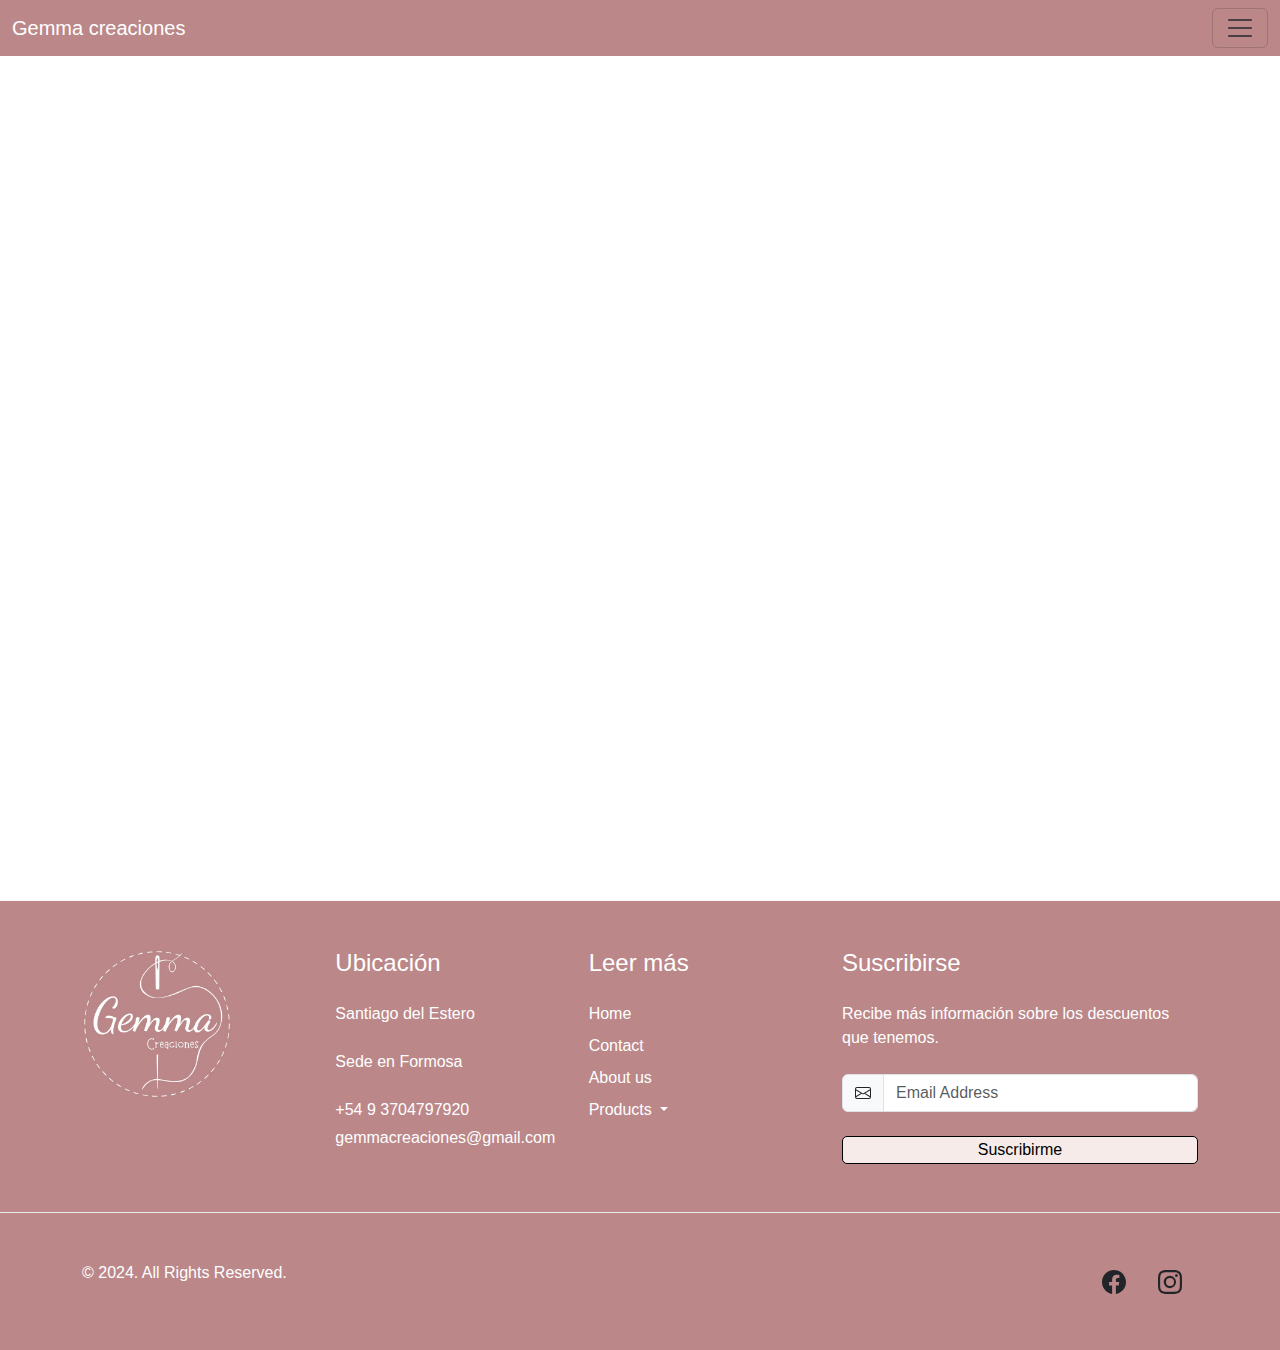
==== index.html @ 4bbbfbd0 "Se agrego el style del navbar y el footer" ====
<!DOCTYPE html>
<html lang="en">
<head>
    <meta charset="UTF-8">
    <meta name="viewport" content="width=device-width, initial-scale=1.0">
    <title>Document</title>
    <link href="https://cdn.jsdelivr.net/npm/bootstrap@5.3.3/dist/css/bootstrap.min.css" rel="stylesheet" integrity="sha384-QWTKZyjpPEjISv5WaRU9OFeRpok6YctnYmDr5pNlyT2bRjXh0JMhjY6hW+ALEwIH" crossorigin="anonymous">
    <link rel="stylesheet" href="assets/styles/styles.css">
</head>
<body>
    <header>
        <div class="logo">
            <nav class="navbar fixed-top">
                <div class="container-fluid">
                  <a class="navbar-brand text-white" href="index.html">Gemma creaciones</a>
                  <button class="navbar-toggler" type="button" data-bs-toggle="offcanvas" data-bs-target="#offcanvasDarkNavbar" aria-controls="offcanvasDarkNavbar" aria-label="Toggle navigation">
                    <span class="navbar-toggler-icon"></span>
                  </button>
                  <div class="offcanvas offcanvas-end text-dark" tabindex="-1" id="offcanvasDarkNavbar" aria-labelledby="offcanvasDarkNavbarLabel">
                    <div class="offcanvas-header">
                      <h5 class="offcanvas-title text-white" id="offcanvasDarkNavbarLabel">Gemma creaciones</h5>
                      <button type="button" class="btn-close btn-close-white" data-bs-dismiss="offcanvas" aria-label="Close"></button>
                    </div>
                    <div class="offcanvas-body">
                      <ul class="navbar-nav justify-content-end flex-grow-1 pe-3">
                        <li class="nav-item">
                          <a class="nav-link active text-white aria-current="page" href="index.html">Home</a>
                        </li>
                        <li class="nav-item">
                          <a class="nav-link text-white" href="about.html">About us</a>
                        </li>
                        <li class="nav-item">
                            <a class="nav-link text-white" href="contact.html">Contact</a>
                        </li>
                        <li class="nav-item dropdown">
                            <a class="nav-link dropdown-toggle text-white" href="products.html" role="button" data-bs-toggle="dropdown" aria-expanded="false">
                            Products
                            </a>
                            <ul class="dropdown-menu">
                            <li><a class="dropdown-item" href="#">Cartucheras</a></li>
                            <li><a class="dropdown-item" href="#">Neceser</a></li>
                            <li><a class="dropdown-item" href="#">Porta Notebooks</a></li>
                        </li>
                    </ul>
                      <form class="d-flex mt-3" role="search">
                        <input class="form-control me-2" type="search" placeholder="Buscar" aria-label="Search">
                        <button class="navbar-button" type="submit" place>Buscar</button>
                      </form>
                    </div>
                  </div>
                </div>
              </nav>
        </div>
    </header>
    <main></main>
    <aside></aside>

<footer class="footer">
    <section class=" py-4 py-md-5 py-xl-8 border-top border-light">
      <div class="container overflow-hidden">
        <div class="row gy-4 gy-lg-0 justify-content-xl-between">
          <div class="col-12 col-md-4 col-lg-3 col-xl-2">
            <div class="widget">
              <a href="#!">
                <img class="footer-logo" src="assets/img/logo.jpeg" alt="BootstrapBrain Logo" width="175" height="57">
              </a>
            </div>
          </div>
          <div class="col-12 col-md-4 col-lg-3 col-xl-2">
            <div class="widget">
              <h4 class="widget-title mb-4">Ubicación</h4>
              <address class="mb-4">Santiago del Estero</address>
              <address class="mb-4">Sede en Formosa</address>
              <p class="mb-1">
                <a class="link-secondary text-decoration-none text-white" href="tel:+15057922430">+54 9 3704797920</a>
              </p>
              <p class="mb-0">
                <a class="link-secondary text-decoration-none text-white" href="mailto:demo@yourdomain.com">gemmacreaciones@gmail.com</a>
              </p>
            </div>
          </div>
          <div class="col-12 col-md-4 col-lg-3 col-xl-2">
            <div class="widget">
              <h4 class="widget-title mb-4">Leer más</h4>
              <ul class="list-unstyled">
                <li class="mb-2">
                  <a href="index.html" class="link-secondary text-decoration-none text-white">Home</a>
                </li>
                <li class="mb-2">
                  <a href="contact.html" class="link-secondary text-decoration-none text-white">Contact</a>
                </li>
                <li class="mb-2">
                  <a href="about.html" class="link-secondary text-decoration-none text-white">About us</a>
                </li>
                <li class="nav-item dropdown">
                    <a class="nav-link dropdown-toggle" href="products.html" role="button" data-bs-toggle="dropdown" aria-expanded="false">
                    Products
                    </a>
                    <ul class="product-section dropdown-menu">
                    <li><a class="product-item dropdown-item" href="#">Cartucheras</a></li>
                    <li><a class="product-item dropdown-item" href="#">Neceser</a></li>
                    <li><a class="product-item dropdown-item" href="#">Porta Notebooks</a></li>
                    <li><a class="product-item dropdown-item" href="products.html">Todos</a></li>
                </li>
              </ul>
            </div>
          </div>
          <div class="col-12 col-lg-3 col-xl-4">
            <div class="widget">
              <h4 class="widget-title mb-4">Suscribirse</h4>
              <p class="mb-4">Recibe más información sobre los descuentos que tenemos.</p>
              <form action="#!">
                <div class="row gy-4">
                  <div class="col-12">
                    <div class="input-group">
                      <span class="input-group-text" id="email-newsletter-addon">
                        <svg xmlns="http://www.w3.org/2000/svg" width="16" height="16" fill="currentColor" class="bi bi-envelope" viewBox="0 0 16 16">
                          <path d="M0 4a2 2 0 0 1 2-2h12a2 2 0 0 1 2 2v8a2 2 0 0 1-2 2H2a2 2 0 0 1-2-2V4Zm2-1a1 1 0 0 0-1 1v.217l7 4.2 7-4.2V4a1 1 0 0 0-1-1H2Zm13 2.383-4.708 2.825L15 11.105V5.383Zm-.034 6.876-5.64-3.471L8 9.583l-1.326-.795-5.64 3.47A1 1 0 0 0 2 13h12a1 1 0 0 0 .966-.741ZM1 11.105l4.708-2.897L1 5.383v5.722Z" />
                        </svg>
                      </span>
                      <input type="email" class="form-control" id="email-newsletter" value="" placeholder="Email Address" aria-label="email-newsletter" aria-describedby="email-newsletter-addon" required>
                    </div>
                  </div>
                  <div class="col-12">
                    <div class="d-grid">
                      <button class="footer-button" type="submit">Suscribirme</button>
                    </div>
                  </div>
                </div>
              </form>
            </div>
          </div>
        </div>
      </div>
    </section>

    <div class="py-4 py-md-5 py-xl-8 border-top border-light-subtle">
      <div class="container overflow-hidden">
        <div class="row gy-4 gy-md-0">
          <div class="col-xs-12 col-md-7 order-1 order-md-0">
            <div class="copyright text-center text-md-start">
              &copy; 2024. All Rights Reserved.
            </div>
          </div>
  
          <div class="col-xs-12 col-md-5 order-0 order-md-1">
            <ul class="nav justify-content-center justify-content-md-end">
              <li class="nav-item">
                <a class="nav-link link-dark" href="https://www.facebook.com/story.php?story_fbid=5998023036925959&id=100001549666486&mibextid=WC7FNe&rdid=KdI0aPWW8zSCHZ7p">
                  <svg xmlns="http://www.w3.org/2000/svg" width="24" height="24" fill="currentColor" class="bi bi-facebook" viewBox="0 0 16 16">
                    <path d="M16 8.049c0-4.446-3.582-8.05-8-8.05C3.58 0-.002 3.603-.002 8.05c0 4.017 2.926 7.347 6.75 7.951v-5.625h-2.03V8.05H6.75V6.275c0-2.017 1.195-3.131 3.022-3.131.876 0 1.791.157 1.791.157v1.98h-1.009c-.993 0-1.303.621-1.303 1.258v1.51h2.218l-.354 2.326H9.25V16c3.824-.604 6.75-3.934 6.75-7.951z" />
                  </svg>
                </a>
              </li>
              <li class="nav-item">
                <a class="nav-link link-dark" href="https://www.instagram.com/gemma.creaciones/">
                  <svg xmlns="http://www.w3.org/2000/svg" width="24" height="24" fill="currentColor" class="bi bi-instagram" viewBox="0 0 16 16">
                    <path d="M8 0C5.829 0 5.556.01 4.703.048 3.85.088 3.269.222 2.76.42a3.917 3.917 0 0 0-1.417.923A3.927 3.927 0 0 0 .42 2.76C.222 3.268.087 3.85.048 4.7.01 5.555 0 5.827 0 8.001c0 2.172.01 2.444.048 3.297.04.852.174 1.433.372 1.942.205.526.478.972.923 1.417.444.445.89.719 1.416.923.51.198 1.09.333 1.942.372C5.555 15.99 5.827 16 8 16s2.444-.01 3.298-.048c.851-.04 1.434-.174 1.943-.372a3.916 3.916 0 0 0 1.416-.923c.445-.445.718-.891.923-1.417.197-.509.332-1.09.372-1.942C15.99 10.445 16 10.173 16 8s-.01-2.445-.048-3.299c-.04-.851-.175-1.433-.372-1.941a3.926 3.926 0 0 0-.923-1.417A3.911 3.911 0 0 0 13.24.42c-.51-.198-1.092-.333-1.943-.372C10.443.01 10.172 0 7.998 0h.003zm-.717 1.442h.718c2.136 0 2.389.007 3.232.046.78.035 1.204.166 1.486.275.373.145.64.319.92.599.28.28.453.546.598.92.11.281.24.705.275 1.485.039.843.047 1.096.047 3.231s-.008 2.389-.047 3.232c-.035.78-.166 1.203-.275 1.485a2.47 2.47 0 0 1-.599.919c-.28.28-.546.453-.92.598-.28.11-.704.24-1.485.276-.843.038-1.096.047-3.232.047s-2.39-.009-3.233-.047c-.78-.036-1.203-.166-1.485-.276a2.478 2.478 0 0 1-.92-.598 2.48 2.48 0 0 1-.6-.92c-.109-.281-.24-.705-.275-1.485-.038-.843-.046-1.096-.046-3.233 0-2.136.008-2.388.046-3.231.036-.78.166-1.204.276-1.486.145-.373.319-.64.599-.92.28-.28.546-.453.92-.598.282-.11.705-.24 1.485-.276.738-.034 1.024-.044 2.515-.045v.002zm4.988 1.328a.96.96 0 1 0 0 1.92.96.96 0 0 0 0-1.92zm-4.27 1.122a4.109 4.109 0 1 0 0 8.217 4.109 4.109 0 0 0 0-8.217zm0 1.441a2.667 2.667 0 1 1 0 5.334 2.667 2.667 0 0 1 0-5.334z" />
                  </svg>
                </a>
              </li>
            </ul>
          </div>
        </div>
      </div>
    </div>
  
  </footer>
    </footer>

    <script src="https://cdn.jsdelivr.net/npm/bootstrap@5.3.3/dist/js/bootstrap.bundle.min.js" integrity="sha384-YvpcrYf0tY3lHB60NNkmXc5s9fDVZLESaAA55NDzOxhy9GkcIdslK1eN7N6jIeHz" crossorigin="anonymous"></script>
</body>
</html>
---- assets/styles/styles.css ----
body{
    font-family: sans-serif;
}
main {
    height: 100vh;
}
.offcanvas{
    background-color: #ccafaf;
}
 
.navbar-button{
    border: 1px solid #000;
    border-radius: 5px;
    background-color: #f6ebe9;
}
.dropdown-menu {
    background-color: #FFC0CB;
}
footer{
    background-color: #bb8789;
    color:#FFF;
}
.navbar {
    background-color: #bb8789;
    color: #FFF;
}
.footer-logo{
    height: 150px;
    width: 150px;
    border-radius: 100px;
}
.footer-button{
    border: 1px solid #000;
    border-radius: 5px;
    background-color: #f6ebe9
}
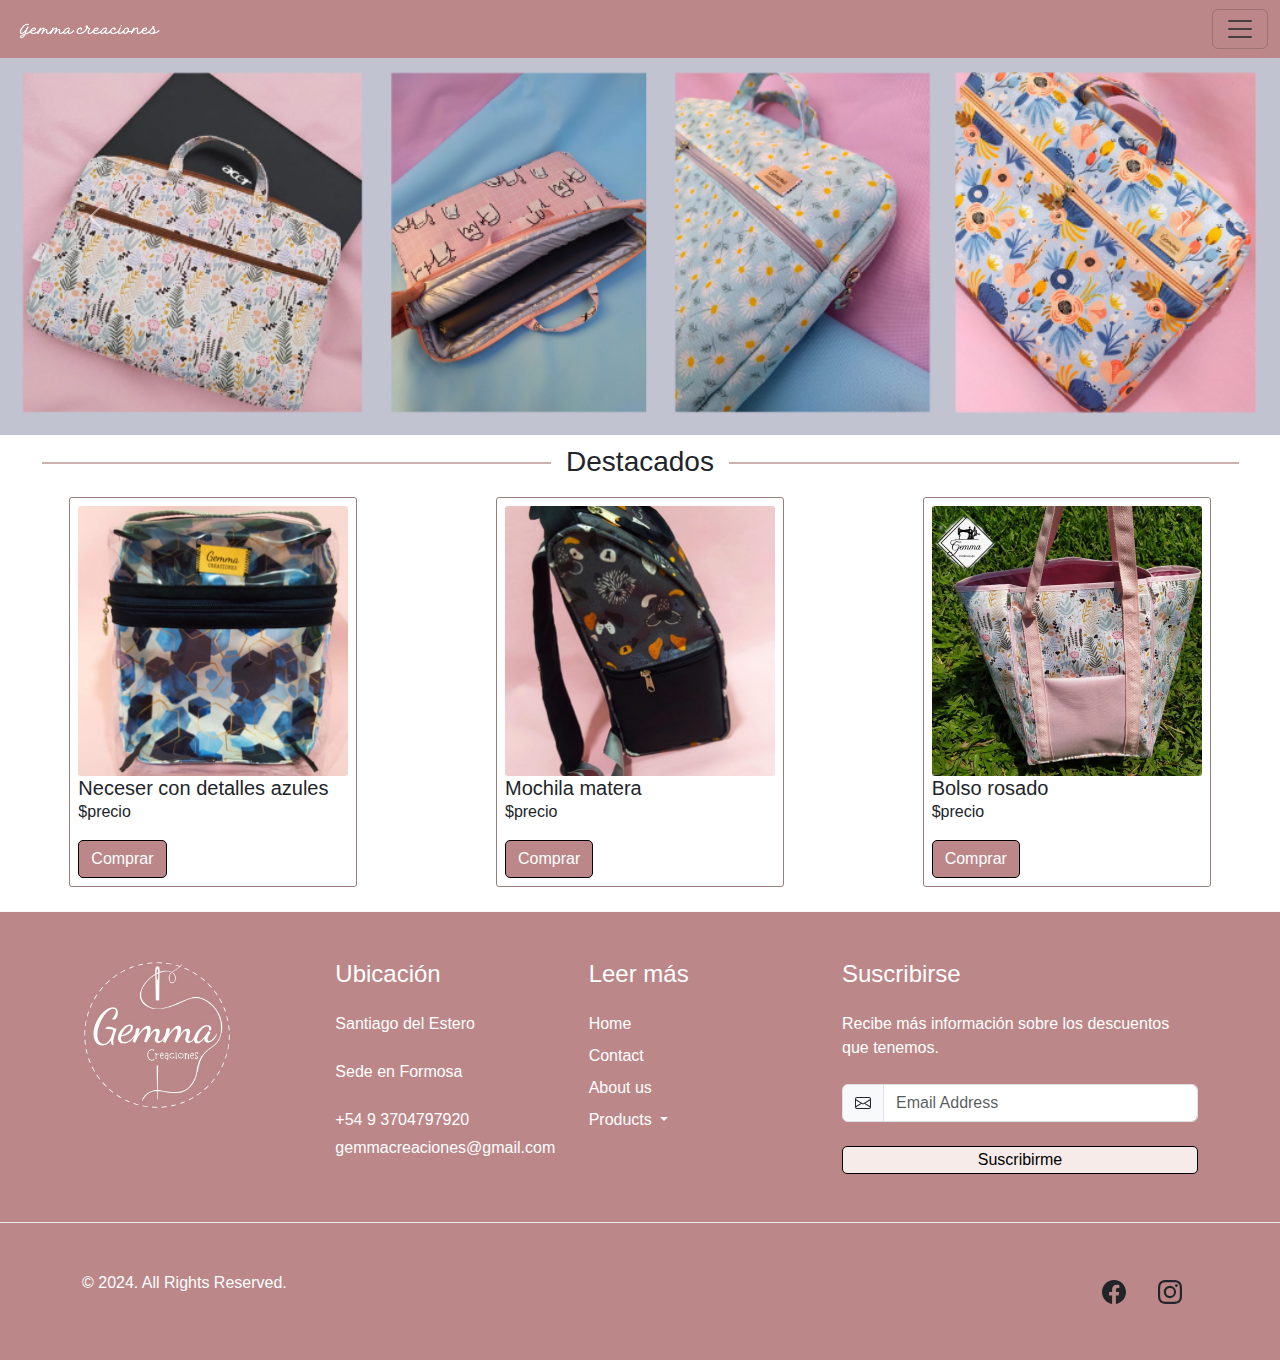
==== commit 3516cdce: "Se agregó el carrusel y productos destacados al home" ====
--- a/index.html
+++ b/index.html
@@ -9,52 +9,96 @@
 </head>
 <body>
     <header>
-        <div class="logo">
-            <nav class="navbar fixed-top">
-                <div class="container-fluid">
-                  <a class="navbar-brand text-white" href="index.html">Gemma creaciones</a>
-                  <button class="navbar-toggler" type="button" data-bs-toggle="offcanvas" data-bs-target="#offcanvasDarkNavbar" aria-controls="offcanvasDarkNavbar" aria-label="Toggle navigation">
-                    <span class="navbar-toggler-icon"></span>
-                  </button>
-                  <div class="offcanvas offcanvas-end text-dark" tabindex="-1" id="offcanvasDarkNavbar" aria-labelledby="offcanvasDarkNavbarLabel">
-                    <div class="offcanvas-header">
-                      <h5 class="offcanvas-title text-white" id="offcanvasDarkNavbarLabel">Gemma creaciones</h5>
-                      <button type="button" class="btn-close btn-close-white" data-bs-dismiss="offcanvas" aria-label="Close"></button>
-                    </div>
-                    <div class="offcanvas-body">
-                      <ul class="navbar-nav justify-content-end flex-grow-1 pe-3">
-                        <li class="nav-item">
-                          <a class="nav-link active text-white aria-current="page" href="index.html">Home</a>
-                        </li>
-                        <li class="nav-item">
-                          <a class="nav-link text-white" href="about.html">About us</a>
-                        </li>
-                        <li class="nav-item">
-                            <a class="nav-link text-white" href="contact.html">Contact</a>
-                        </li>
-                        <li class="nav-item dropdown">
-                            <a class="nav-link dropdown-toggle text-white" href="products.html" role="button" data-bs-toggle="dropdown" aria-expanded="false">
-                            Products
-                            </a>
-                            <ul class="dropdown-menu">
-                            <li><a class="dropdown-item" href="#">Cartucheras</a></li>
-                            <li><a class="dropdown-item" href="#">Neceser</a></li>
-                            <li><a class="dropdown-item" href="#">Porta Notebooks</a></li>
-                        </li>
-                    </ul>
-                      <form class="d-flex mt-3" role="search">
-                        <input class="form-control me-2" type="search" placeholder="Buscar" aria-label="Search">
-                        <button class="navbar-button" type="submit" place>Buscar</button>
-                      </form>
-                    </div>
-                  </div>
-                </div>
-              </nav>
-        </div>
+      <nav class="navbar fixed-top">
+        <div class="container-fluid">
+          <a class="navbar-brand text-white" href="index.html"><img src="assets/img/imglogoletras.png" alt="" height="30px" width="150px"></a>
+          <button class="navbar-toggler" type="button" data-bs-toggle="offcanvas" data-bs-target="#offcanvasDarkNavbar" aria-controls="offcanvasDarkNavbar" aria-label="Toggle navigation">
+            <span class="navbar-toggler-icon"></span>
+          </button>
+          <div class="offcanvas offcanvas-end text-dark" tabindex="-1" id="offcanvasDarkNavbar" aria-labelledby="offcanvasDarkNavbarLabel">
+            <div class="offcanvas-header">
+              <h5 class="offcanvas-title text-white" id="offcanvasDarkNavbarLabel">Gemma creaciones</h5>
+              <button type="button" class="btn-close btn-close-white" data-bs-dismiss="offcanvas" aria-label="Close"></button>
+            </div>
+            <div class="offcanvas-body">
+              <ul class="navbar-nav justify-content-end flex-grow-1 pe-3">
+                <li class="nav-item">
+                  <a class="nav-link active text-white" aria-current="page" href="index.html">Home</a>
+                </li>
+                <li class="nav-item">
+                  <a class="nav-link text-white" href="about.html">About us</a>
+                </li>
+                <li class="nav-item">
+                    <a class="nav-link text-white" href="contact.html">Contact</a>
+                </li>
+                <li class="nav-item dropdown">
+                  <a class="nav-link dropdown-toggle text-white" href="products.html" role="button" data-bs-toggle="dropdown" aria-expanded="false">Products</a>
+                  <ul class="dropdown-menu">
+                  <li><a class="dropdown-item" href="#">Cartucheras</a></li>
+                  <li><a class="dropdown-item" href="#">Neceser</a></li>
+                  <li><a class="dropdown-item" href="#">Porta Notebooks</a></li>
+                </li>
+            </ul>
+              <form class="d-flex mt-3" role="search">
+                <input class="form-control me-2" type="search" placeholder="Buscar" aria-label="Search">
+                <button class="navbar-button" type="submit" placeholder="Buscar">Buscar</button>
+              </form>
+            </div>
+          </div>
+        </div>
+      </nav>
     </header>
-    <main></main>
-    <aside></aside>
-
+    <main class="mb-4">
+      <div id="carouselExample" class="carousel slide" >
+        <div class="carousel-inner">
+          <div class="carousel-item active">
+            <img src="assets/img/imgcarrusel.png" class="d-block w-100" alt="...">
+          </div>
+          <div class="carousel-item">
+            <img src="assets/img/imgcarrusel2.png" class="d-block w-100" alt="...">
+          </div>
+          <div class="carousel-item">
+            <img src="assets/img/imgcarrusel3.png"class="d-block w-100" alt="...">
+          </div>
+        </div>
+        <button class="carousel-control-prev" type="button" data-bs-target="#carouselExample" data-bs-slide="prev">
+          <span class="carousel-control-prev-icon" aria-hidden="true"></span>
+          <span class="visually-hidden">Previous</span>
+        </button>
+        <button class="carousel-control-next" type="button" data-bs-target="#carouselExample" data-bs-slide="next">
+          <span class="carousel-control-next-icon" aria-hidden="true"></span>
+          <span class="visually-hidden">Next</span>
+        </button>
+      </div>
+      <div class="text-container">
+        <h3 class="linea"><span>Destacados</span></h3>
+      </div>
+      <div class="card-group d-flex flex-row mb-3 justify-content-around">
+      <div class="card-inicio card-item p-2" style="width: 18rem;">
+          <img src="assets/img/imghome1.png" class="card-img-top" alt="...">
+          <div class="card-body">
+          <h5 class="card-title">Neceser con detalles azules</h5>
+          <p class="card-text">$precio</p>
+          <a href="#" class="btn card-button text-white">Comprar</a>
+          </div>
+      </div>
+      <div class="card-inicio card-item p-2" style="width: 18rem;">
+        <img src="assets/img/imghome2.png" class="card-img-top" alt="...">
+        <div class="card-body">
+        <h5 class="card-title">Mochila matera</h5>
+        <p class="card-text">$precio</p>
+        <a href="#" class="btn card-button text-white">Comprar</a>
+        </div>
+    </div>
+    <div class="card-inicio card-item p-2" style="width: 18rem;">
+      <img src="assets/img/imghome3.jpeg" class="card-img-top" alt="...">
+      <div class="card-body">
+      <h5 class="card-title">Bolso rosado</h5>
+      <p class="card-text">$precio</p>
+      <a href="#" class="btn card-button text-white">Comprar</a>
+    </div>
+    </div>
+    </main>
 <footer class="footer">
     <section class=" py-4 py-md-5 py-xl-8 border-top border-light">
       <div class="container overflow-hidden">
@@ -164,10 +208,7 @@
         </div>
       </div>
     </div>
-  
-  </footer>
     </footer>
-
     <script src="https://cdn.jsdelivr.net/npm/bootstrap@5.3.3/dist/js/bootstrap.bundle.min.js" integrity="sha384-YvpcrYf0tY3lHB60NNkmXc5s9fDVZLESaAA55NDzOxhy9GkcIdslK1eN7N6jIeHz" crossorigin="anonymous"></script>
 </body>
 </html>--- a/assets/styles/styles.css
+++ b/assets/styles/styles.css
@@ -2,7 +2,7 @@
     font-family: sans-serif;
 }
 main {
-    height: 100vh;
+    min-height: calc(100vh - 250px);
 }
 .offcanvas{
     background-color: #ccafaf;
@@ -34,8 +34,51 @@
     border-radius: 5px;
     background-color: #f6ebe9
 }
+.carousel-inner{
+    padding-top: 50px;
+}
+.card-button{
+    border: 1px solid #000;
+    border-radius: 5px;
+    background-color: #bb8789;
+}
+.card-inicio{
+    border: 1px solid #9b7e80;
+    border-radius: 3px;
+}
+.card-img-top{
+    border-radius: 3px;
+}
+
+
+.text-container{
+    padding: 10px;
+}
+h3 {
+    text-align: center;;
+  }
+  h3.linea {
+    position: relative;
+    z-index: 1;
+  }
+  h3.linea:before {
+    border-top: 2px solid #ccafaf;
+    content: "";
+    margin: 0 auto;
+    position: absolute;
+    top: 50%;
+    left: 0;
+    right: 0;
+    bottom: 0;
+    width: 95%;
+    z-index: -1;
+  }
+  h3.linea span {
+  
+    background: #fff;
+    padding: 0 15px;
+  }
 
 
 
 
-
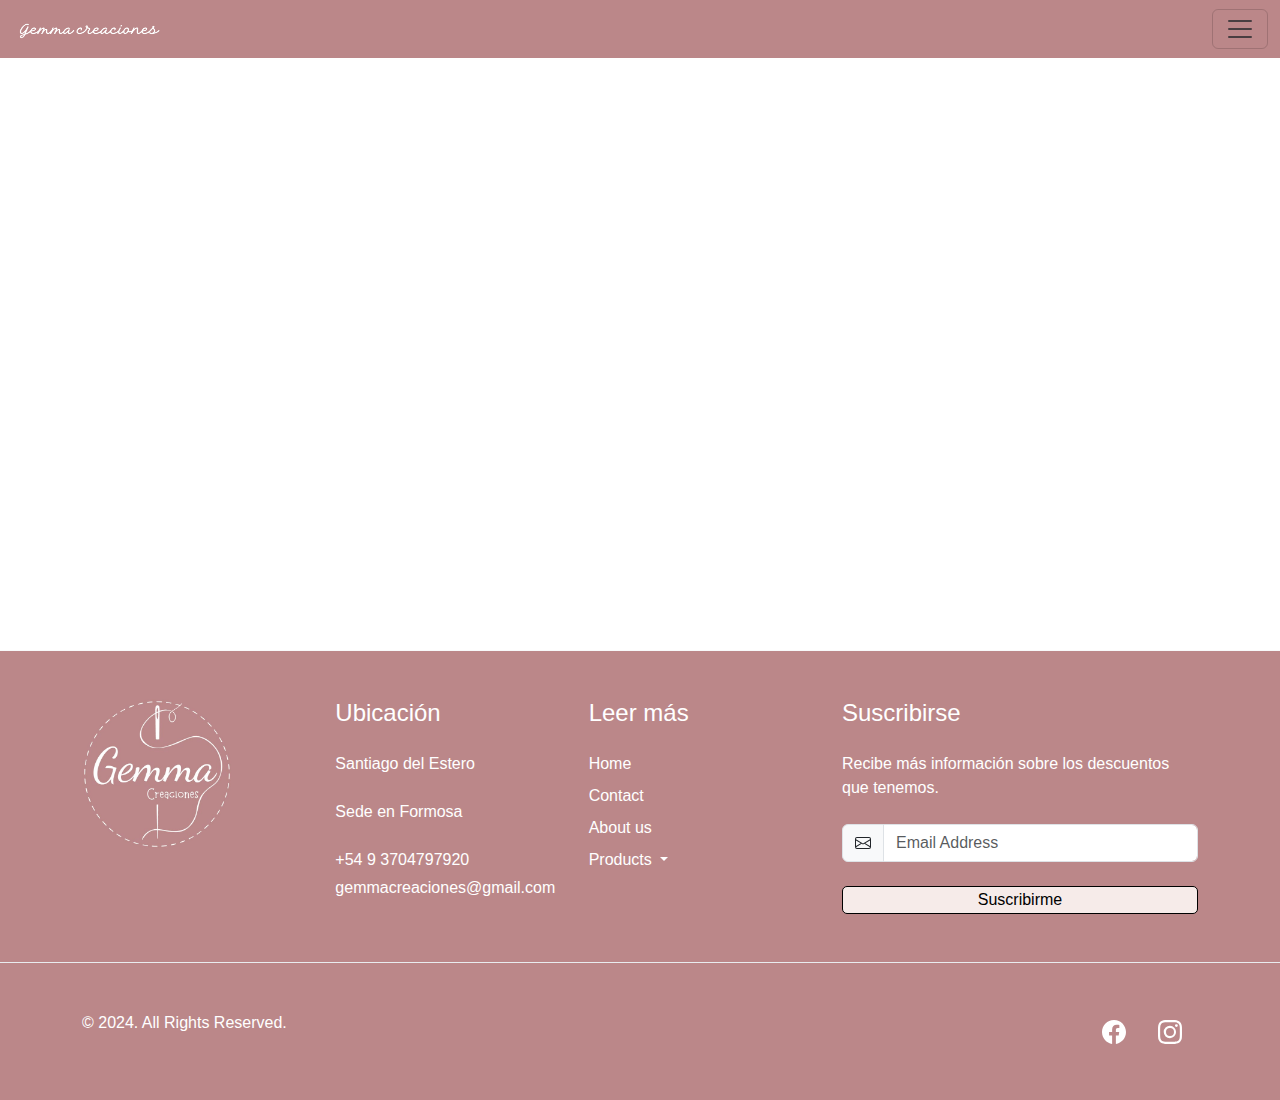
==== commit 19776924: "Se cambio el color de los iconos" ====
--- a/index.html
+++ b/index.html
@@ -32,11 +32,13 @@
                     <a class="nav-link text-white" href="contact.html">Contact</a>
                 </li>
                 <li class="nav-item dropdown">
-                  <a class="nav-link dropdown-toggle text-white" href="products.html" role="button" data-bs-toggle="dropdown" aria-expanded="false">Products</a>
-                  <ul class="dropdown-menu">
-                  <li><a class="dropdown-item" href="#">Cartucheras</a></li>
-                  <li><a class="dropdown-item" href="#">Neceser</a></li>
-                  <li><a class="dropdown-item" href="#">Porta Notebooks</a></li>
+                    <a class="nav-link dropdown-toggle text-white" href="products.html" role="button" data-bs-toggle="dropdown" aria-expanded="false">
+                    Products
+                    </a>
+                    <ul class="dropdown-menu">
+                    <li><a class="dropdown-item" href="#">Cartucheras</a></li>
+                    <li><a class="dropdown-item" href="#">Neceser</a></li>
+                    <li><a class="dropdown-item" href="#">Porta Notebooks</a></li>
                 </li>
             </ul>
               <form class="d-flex mt-3" role="search">
@@ -48,57 +50,8 @@
         </div>
       </nav>
     </header>
-    <main class="mb-4">
-      <div id="carouselExample" class="carousel slide" >
-        <div class="carousel-inner">
-          <div class="carousel-item active">
-            <img src="assets/img/imgcarrusel.png" class="d-block w-100" alt="...">
-          </div>
-          <div class="carousel-item">
-            <img src="assets/img/imgcarrusel2.png" class="d-block w-100" alt="...">
-          </div>
-          <div class="carousel-item">
-            <img src="assets/img/imgcarrusel3.png"class="d-block w-100" alt="...">
-          </div>
-        </div>
-        <button class="carousel-control-prev" type="button" data-bs-target="#carouselExample" data-bs-slide="prev">
-          <span class="carousel-control-prev-icon" aria-hidden="true"></span>
-          <span class="visually-hidden">Previous</span>
-        </button>
-        <button class="carousel-control-next" type="button" data-bs-target="#carouselExample" data-bs-slide="next">
-          <span class="carousel-control-next-icon" aria-hidden="true"></span>
-          <span class="visually-hidden">Next</span>
-        </button>
-      </div>
-      <div class="text-container">
-        <h3 class="linea"><span>Destacados</span></h3>
-      </div>
-      <div class="card-group d-flex flex-row mb-3 justify-content-around">
-      <div class="card-inicio card-item p-2" style="width: 18rem;">
-          <img src="assets/img/imghome1.png" class="card-img-top" alt="...">
-          <div class="card-body">
-          <h5 class="card-title">Neceser con detalles azules</h5>
-          <p class="card-text">$precio</p>
-          <a href="#" class="btn card-button text-white">Comprar</a>
-          </div>
-      </div>
-      <div class="card-inicio card-item p-2" style="width: 18rem;">
-        <img src="assets/img/imghome2.png" class="card-img-top" alt="...">
-        <div class="card-body">
-        <h5 class="card-title">Mochila matera</h5>
-        <p class="card-text">$precio</p>
-        <a href="#" class="btn card-button text-white">Comprar</a>
-        </div>
-    </div>
-    <div class="card-inicio card-item p-2" style="width: 18rem;">
-      <img src="assets/img/imghome3.jpeg" class="card-img-top" alt="...">
-      <div class="card-body">
-      <h5 class="card-title">Bolso rosado</h5>
-      <p class="card-text">$precio</p>
-      <a href="#" class="btn card-button text-white">Comprar</a>
-    </div>
-    </div>
-    </main>
+    <main></main>
+
 <footer class="footer">
     <section class=" py-4 py-md-5 py-xl-8 border-top border-light">
       <div class="container overflow-hidden">
@@ -106,7 +59,7 @@
           <div class="col-12 col-md-4 col-lg-3 col-xl-2">
             <div class="widget">
               <a href="#!">
-                <img class="footer-logo" src="assets/img/logo.jpeg" alt="BootstrapBrain Logo" width="175" height="57">
+                <img class="footer-logo" src="assets/img/logo.jpeg" width="175" height="57">
               </a>
             </div>
           </div>
@@ -119,7 +72,7 @@
                 <a class="link-secondary text-decoration-none text-white" href="tel:+15057922430">+54 9 3704797920</a>
               </p>
               <p class="mb-0">
-                <a class="link-secondary text-decoration-none text-white" href="mailto:demo@yourdomain.com">gemmacreaciones@gmail.com</a>
+                <a class="link-secondary text-decoration-none text-white">gemmacreaciones@gmail.com</a>
               </p>
             </div>
           </div>
@@ -190,15 +143,15 @@
           <div class="col-xs-12 col-md-5 order-0 order-md-1">
             <ul class="nav justify-content-center justify-content-md-end">
               <li class="nav-item">
-                <a class="nav-link link-dark" href="https://www.facebook.com/story.php?story_fbid=5998023036925959&id=100001549666486&mibextid=WC7FNe&rdid=KdI0aPWW8zSCHZ7p">
-                  <svg xmlns="http://www.w3.org/2000/svg" width="24" height="24" fill="currentColor" class="bi bi-facebook" viewBox="0 0 16 16">
+                <a class="nav-link link-white" href="https://www.facebook.com/story.php?story_fbid=5998023036925959&id=100001549666486&mibextid=WC7FNe&rdid=KdI0aPWW8zSCHZ7p">
+                  <svg xmlns="http://www.w3.org/2000/svg" width="24" height="24" fill="white" class="bi bi-facebook" viewBox="0 0 16 16">
                     <path d="M16 8.049c0-4.446-3.582-8.05-8-8.05C3.58 0-.002 3.603-.002 8.05c0 4.017 2.926 7.347 6.75 7.951v-5.625h-2.03V8.05H6.75V6.275c0-2.017 1.195-3.131 3.022-3.131.876 0 1.791.157 1.791.157v1.98h-1.009c-.993 0-1.303.621-1.303 1.258v1.51h2.218l-.354 2.326H9.25V16c3.824-.604 6.75-3.934 6.75-7.951z" />
                   </svg>
-                </a>
+                </a>                
               </li>
               <li class="nav-item">
-                <a class="nav-link link-dark" href="https://www.instagram.com/gemma.creaciones/">
-                  <svg xmlns="http://www.w3.org/2000/svg" width="24" height="24" fill="currentColor" class="bi bi-instagram" viewBox="0 0 16 16">
+                <a class="nav-link link-white" href="https://www.instagram.com/gemma.creaciones/">
+                  <svg xmlns="http://www.w3.org/2000/svg" width="24" height="24" fill="white" class="bi bi-instagram" viewBox="0 0 16 16">
                     <path d="M8 0C5.829 0 5.556.01 4.703.048 3.85.088 3.269.222 2.76.42a3.917 3.917 0 0 0-1.417.923A3.927 3.927 0 0 0 .42 2.76C.222 3.268.087 3.85.048 4.7.01 5.555 0 5.827 0 8.001c0 2.172.01 2.444.048 3.297.04.852.174 1.433.372 1.942.205.526.478.972.923 1.417.444.445.89.719 1.416.923.51.198 1.09.333 1.942.372C5.555 15.99 5.827 16 8 16s2.444-.01 3.298-.048c.851-.04 1.434-.174 1.943-.372a3.916 3.916 0 0 0 1.416-.923c.445-.445.718-.891.923-1.417.197-.509.332-1.09.372-1.942C15.99 10.445 16 10.173 16 8s-.01-2.445-.048-3.299c-.04-.851-.175-1.433-.372-1.941a3.926 3.926 0 0 0-.923-1.417A3.911 3.911 0 0 0 13.24.42c-.51-.198-1.092-.333-1.943-.372C10.443.01 10.172 0 7.998 0h.003zm-.717 1.442h.718c2.136 0 2.389.007 3.232.046.78.035 1.204.166 1.486.275.373.145.64.319.92.599.28.28.453.546.598.92.11.281.24.705.275 1.485.039.843.047 1.096.047 3.231s-.008 2.389-.047 3.232c-.035.78-.166 1.203-.275 1.485a2.47 2.47 0 0 1-.599.919c-.28.28-.546.453-.92.598-.28.11-.704.24-1.485.276-.843.038-1.096.047-3.232.047s-2.39-.009-3.233-.047c-.78-.036-1.203-.166-1.485-.276a2.478 2.478 0 0 1-.92-.598 2.48 2.48 0 0 1-.6-.92c-.109-.281-.24-.705-.275-1.485-.038-.843-.046-1.096-.046-3.233 0-2.136.008-2.388.046-3.231.036-.78.166-1.204.276-1.486.145-.373.319-.64.599-.92.28-.28.546-.453.92-.598.282-.11.705-.24 1.485-.276.738-.034 1.024-.044 2.515-.045v.002zm4.988 1.328a.96.96 0 1 0 0 1.92.96.96 0 0 0 0-1.92zm-4.27 1.122a4.109 4.109 0 1 0 0 8.217 4.109 4.109 0 0 0 0-8.217zm0 1.441a2.667 2.667 0 1 1 0 5.334 2.667 2.667 0 0 1 0-5.334z" />
                   </svg>
                 </a>
@@ -208,7 +161,10 @@
         </div>
       </div>
     </div>
-    </footer>
+  
+  </footer>
+    
+
     <script src="https://cdn.jsdelivr.net/npm/bootstrap@5.3.3/dist/js/bootstrap.bundle.min.js" integrity="sha384-YvpcrYf0tY3lHB60NNkmXc5s9fDVZLESaAA55NDzOxhy9GkcIdslK1eN7N6jIeHz" crossorigin="anonymous"></script>
 </body>
 </html>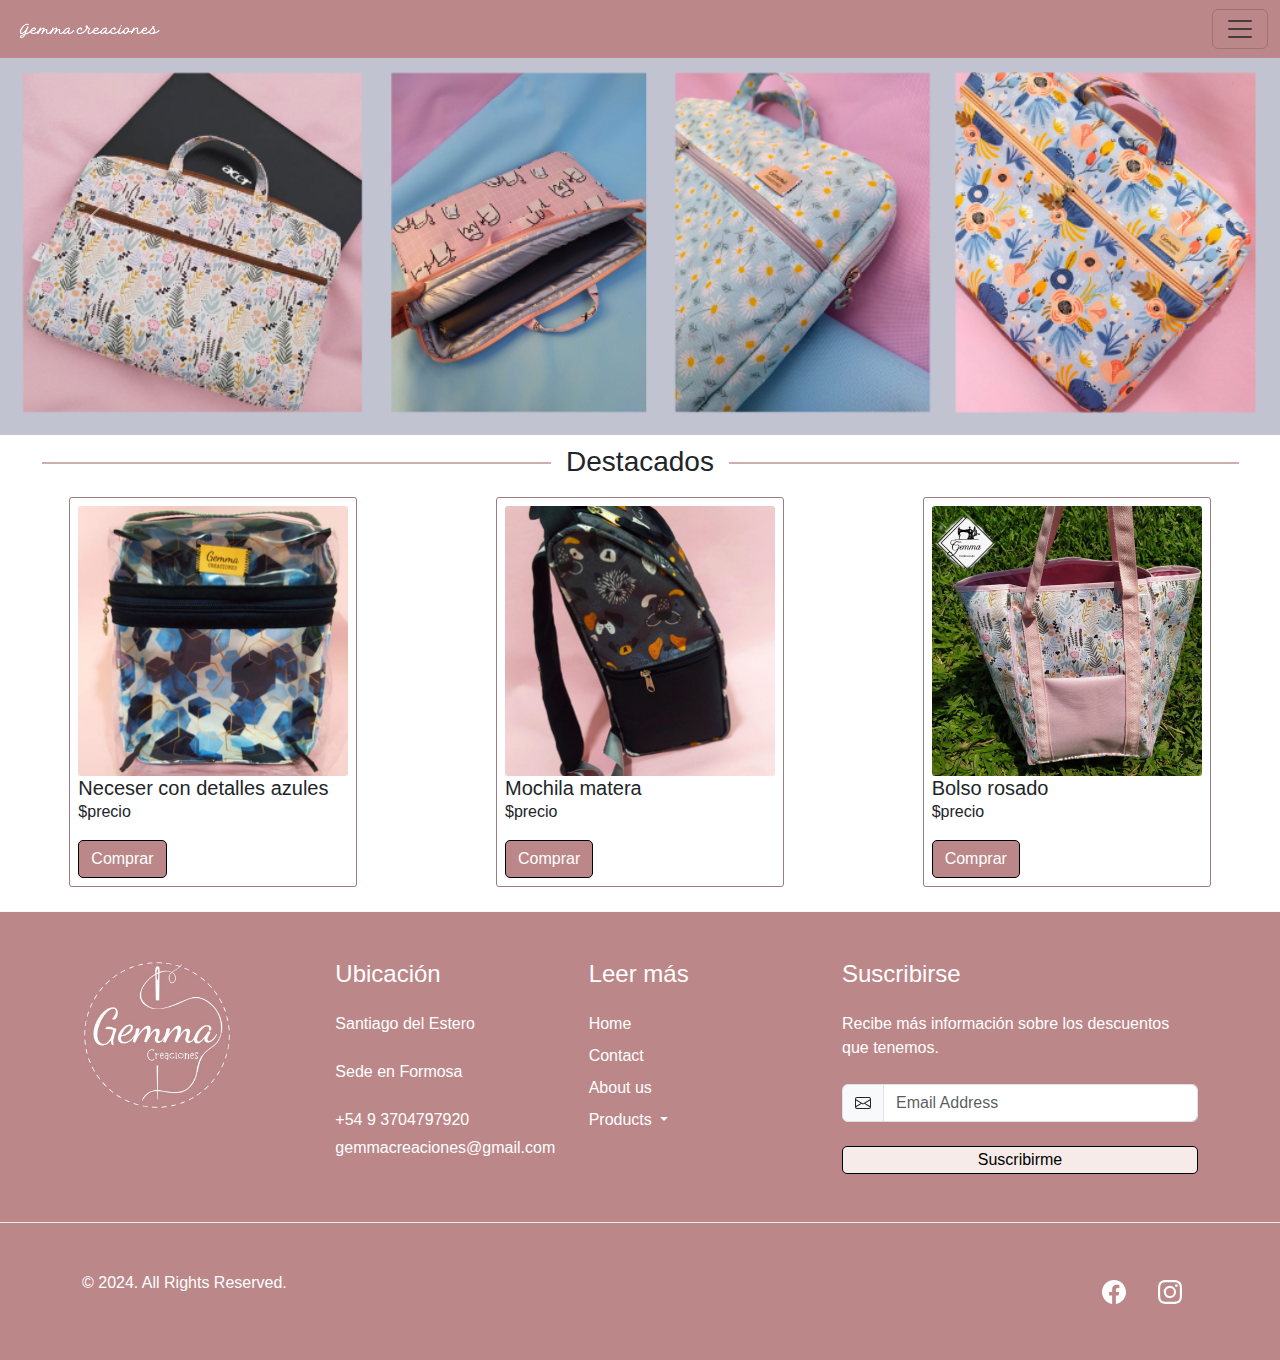
==== commit 6da5e8b1: "Se cambio el color los iconos" ====
--- a/index.html
+++ b/index.html
@@ -32,13 +32,11 @@
                     <a class="nav-link text-white" href="contact.html">Contact</a>
                 </li>
                 <li class="nav-item dropdown">
-                    <a class="nav-link dropdown-toggle text-white" href="products.html" role="button" data-bs-toggle="dropdown" aria-expanded="false">
-                    Products
-                    </a>
-                    <ul class="dropdown-menu">
-                    <li><a class="dropdown-item" href="#">Cartucheras</a></li>
-                    <li><a class="dropdown-item" href="#">Neceser</a></li>
-                    <li><a class="dropdown-item" href="#">Porta Notebooks</a></li>
+                  <a class="nav-link dropdown-toggle text-white" href="products.html" role="button" data-bs-toggle="dropdown" aria-expanded="false">Products</a>
+                  <ul class="dropdown-menu">
+                  <li><a class="dropdown-item" href="#">Cartucheras</a></li>
+                  <li><a class="dropdown-item" href="#">Neceser</a></li>
+                  <li><a class="dropdown-item" href="#">Porta Notebooks</a></li>
                 </li>
             </ul>
               <form class="d-flex mt-3" role="search">
@@ -50,8 +48,57 @@
         </div>
       </nav>
     </header>
-    <main></main>
-
+    <main class="mb-4">
+      <div id="carouselExample" class="carousel slide" >
+        <div class="carousel-inner">
+          <div class="carousel-item active">
+            <img src="assets/img/imgcarrusel.png" class="d-block w-100" alt="...">
+          </div>
+          <div class="carousel-item">
+            <img src="assets/img/imgcarrusel2.png" class="d-block w-100" alt="...">
+          </div>
+          <div class="carousel-item">
+            <img src="assets/img/imgcarrusel3.png"class="d-block w-100" alt="...">
+          </div>
+        </div>
+        <button class="carousel-control-prev" type="button" data-bs-target="#carouselExample" data-bs-slide="prev">
+          <span class="carousel-control-prev-icon" aria-hidden="true"></span>
+          <span class="visually-hidden">Previous</span>
+        </button>
+        <button class="carousel-control-next" type="button" data-bs-target="#carouselExample" data-bs-slide="next">
+          <span class="carousel-control-next-icon" aria-hidden="true"></span>
+          <span class="visually-hidden">Next</span>
+        </button>
+      </div>
+      <div class="text-container">
+        <h3 class="linea"><span>Destacados</span></h3>
+      </div>
+      <div class="card-group d-flex flex-row mb-3 justify-content-around">
+      <div class="card-inicio card-item p-2" style="width: 18rem;">
+          <img src="assets/img/imghome1.png" class="card-img-top" alt="...">
+          <div class="card-body">
+          <h5 class="card-title">Neceser con detalles azules</h5>
+          <p class="card-text">$precio</p>
+          <a href="#" class="btn card-button text-white">Comprar</a>
+          </div>
+      </div>
+      <div class="card-inicio card-item p-2" style="width: 18rem;">
+        <img src="assets/img/imghome2.png" class="card-img-top" alt="...">
+        <div class="card-body">
+        <h5 class="card-title">Mochila matera</h5>
+        <p class="card-text">$precio</p>
+        <a href="#" class="btn card-button text-white">Comprar</a>
+        </div>
+    </div>
+    <div class="card-inicio card-item p-2" style="width: 18rem;">
+      <img src="assets/img/imghome3.jpeg" class="card-img-top" alt="...">
+      <div class="card-body">
+      <h5 class="card-title">Bolso rosado</h5>
+      <p class="card-text">$precio</p>
+      <a href="#" class="btn card-button text-white">Comprar</a>
+    </div>
+    </div>
+    </main>
 <footer class="footer">
     <section class=" py-4 py-md-5 py-xl-8 border-top border-light">
       <div class="container overflow-hidden">
@@ -59,7 +106,7 @@
           <div class="col-12 col-md-4 col-lg-3 col-xl-2">
             <div class="widget">
               <a href="#!">
-                <img class="footer-logo" src="assets/img/logo.jpeg" width="175" height="57">
+                <img class="footer-logo" src="assets/img/logo.jpeg" alt="BootstrapBrain Logo" width="175" height="57">
               </a>
             </div>
           </div>
@@ -72,7 +119,7 @@
                 <a class="link-secondary text-decoration-none text-white" href="tel:+15057922430">+54 9 3704797920</a>
               </p>
               <p class="mb-0">
-                <a class="link-secondary text-decoration-none text-white">gemmacreaciones@gmail.com</a>
+                <a class="link-secondary text-decoration-none text-white" href="mailto:demo@yourdomain.com">gemmacreaciones@gmail.com</a>
               </p>
             </div>
           </div>
@@ -143,14 +190,14 @@
           <div class="col-xs-12 col-md-5 order-0 order-md-1">
             <ul class="nav justify-content-center justify-content-md-end">
               <li class="nav-item">
-                <a class="nav-link link-white" href="https://www.facebook.com/story.php?story_fbid=5998023036925959&id=100001549666486&mibextid=WC7FNe&rdid=KdI0aPWW8zSCHZ7p">
+                <a class="nav-link link-dark" href="https://www.facebook.com/story.php?story_fbid=5998023036925959&id=100001549666486&mibextid=WC7FNe&rdid=KdI0aPWW8zSCHZ7p">
                   <svg xmlns="http://www.w3.org/2000/svg" width="24" height="24" fill="white" class="bi bi-facebook" viewBox="0 0 16 16">
                     <path d="M16 8.049c0-4.446-3.582-8.05-8-8.05C3.58 0-.002 3.603-.002 8.05c0 4.017 2.926 7.347 6.75 7.951v-5.625h-2.03V8.05H6.75V6.275c0-2.017 1.195-3.131 3.022-3.131.876 0 1.791.157 1.791.157v1.98h-1.009c-.993 0-1.303.621-1.303 1.258v1.51h2.218l-.354 2.326H9.25V16c3.824-.604 6.75-3.934 6.75-7.951z" />
                   </svg>
-                </a>                
+                </a>
               </li>
               <li class="nav-item">
-                <a class="nav-link link-white" href="https://www.instagram.com/gemma.creaciones/">
+                <a class="nav-link link-dark" href="https://www.instagram.com/gemma.creaciones/">
                   <svg xmlns="http://www.w3.org/2000/svg" width="24" height="24" fill="white" class="bi bi-instagram" viewBox="0 0 16 16">
                     <path d="M8 0C5.829 0 5.556.01 4.703.048 3.85.088 3.269.222 2.76.42a3.917 3.917 0 0 0-1.417.923A3.927 3.927 0 0 0 .42 2.76C.222 3.268.087 3.85.048 4.7.01 5.555 0 5.827 0 8.001c0 2.172.01 2.444.048 3.297.04.852.174 1.433.372 1.942.205.526.478.972.923 1.417.444.445.89.719 1.416.923.51.198 1.09.333 1.942.372C5.555 15.99 5.827 16 8 16s2.444-.01 3.298-.048c.851-.04 1.434-.174 1.943-.372a3.916 3.916 0 0 0 1.416-.923c.445-.445.718-.891.923-1.417.197-.509.332-1.09.372-1.942C15.99 10.445 16 10.173 16 8s-.01-2.445-.048-3.299c-.04-.851-.175-1.433-.372-1.941a3.926 3.926 0 0 0-.923-1.417A3.911 3.911 0 0 0 13.24.42c-.51-.198-1.092-.333-1.943-.372C10.443.01 10.172 0 7.998 0h.003zm-.717 1.442h.718c2.136 0 2.389.007 3.232.046.78.035 1.204.166 1.486.275.373.145.64.319.92.599.28.28.453.546.598.92.11.281.24.705.275 1.485.039.843.047 1.096.047 3.231s-.008 2.389-.047 3.232c-.035.78-.166 1.203-.275 1.485a2.47 2.47 0 0 1-.599.919c-.28.28-.546.453-.92.598-.28.11-.704.24-1.485.276-.843.038-1.096.047-3.232.047s-2.39-.009-3.233-.047c-.78-.036-1.203-.166-1.485-.276a2.478 2.478 0 0 1-.92-.598 2.48 2.48 0 0 1-.6-.92c-.109-.281-.24-.705-.275-1.485-.038-.843-.046-1.096-.046-3.233 0-2.136.008-2.388.046-3.231.036-.78.166-1.204.276-1.486.145-.373.319-.64.599-.92.28-.28.546-.453.92-.598.282-.11.705-.24 1.485-.276.738-.034 1.024-.044 2.515-.045v.002zm4.988 1.328a.96.96 0 1 0 0 1.92.96.96 0 0 0 0-1.92zm-4.27 1.122a4.109 4.109 0 1 0 0 8.217 4.109 4.109 0 0 0 0-8.217zm0 1.441a2.667 2.667 0 1 1 0 5.334 2.667 2.667 0 0 1 0-5.334z" />
                   </svg>
@@ -161,10 +208,7 @@
         </div>
       </div>
     </div>
-  
-  </footer>
-    
-
+    </footer>
     <script src="https://cdn.jsdelivr.net/npm/bootstrap@5.3.3/dist/js/bootstrap.bundle.min.js" integrity="sha384-YvpcrYf0tY3lHB60NNkmXc5s9fDVZLESaAA55NDzOxhy9GkcIdslK1eN7N6jIeHz" crossorigin="anonymous"></script>
 </body>
 </html>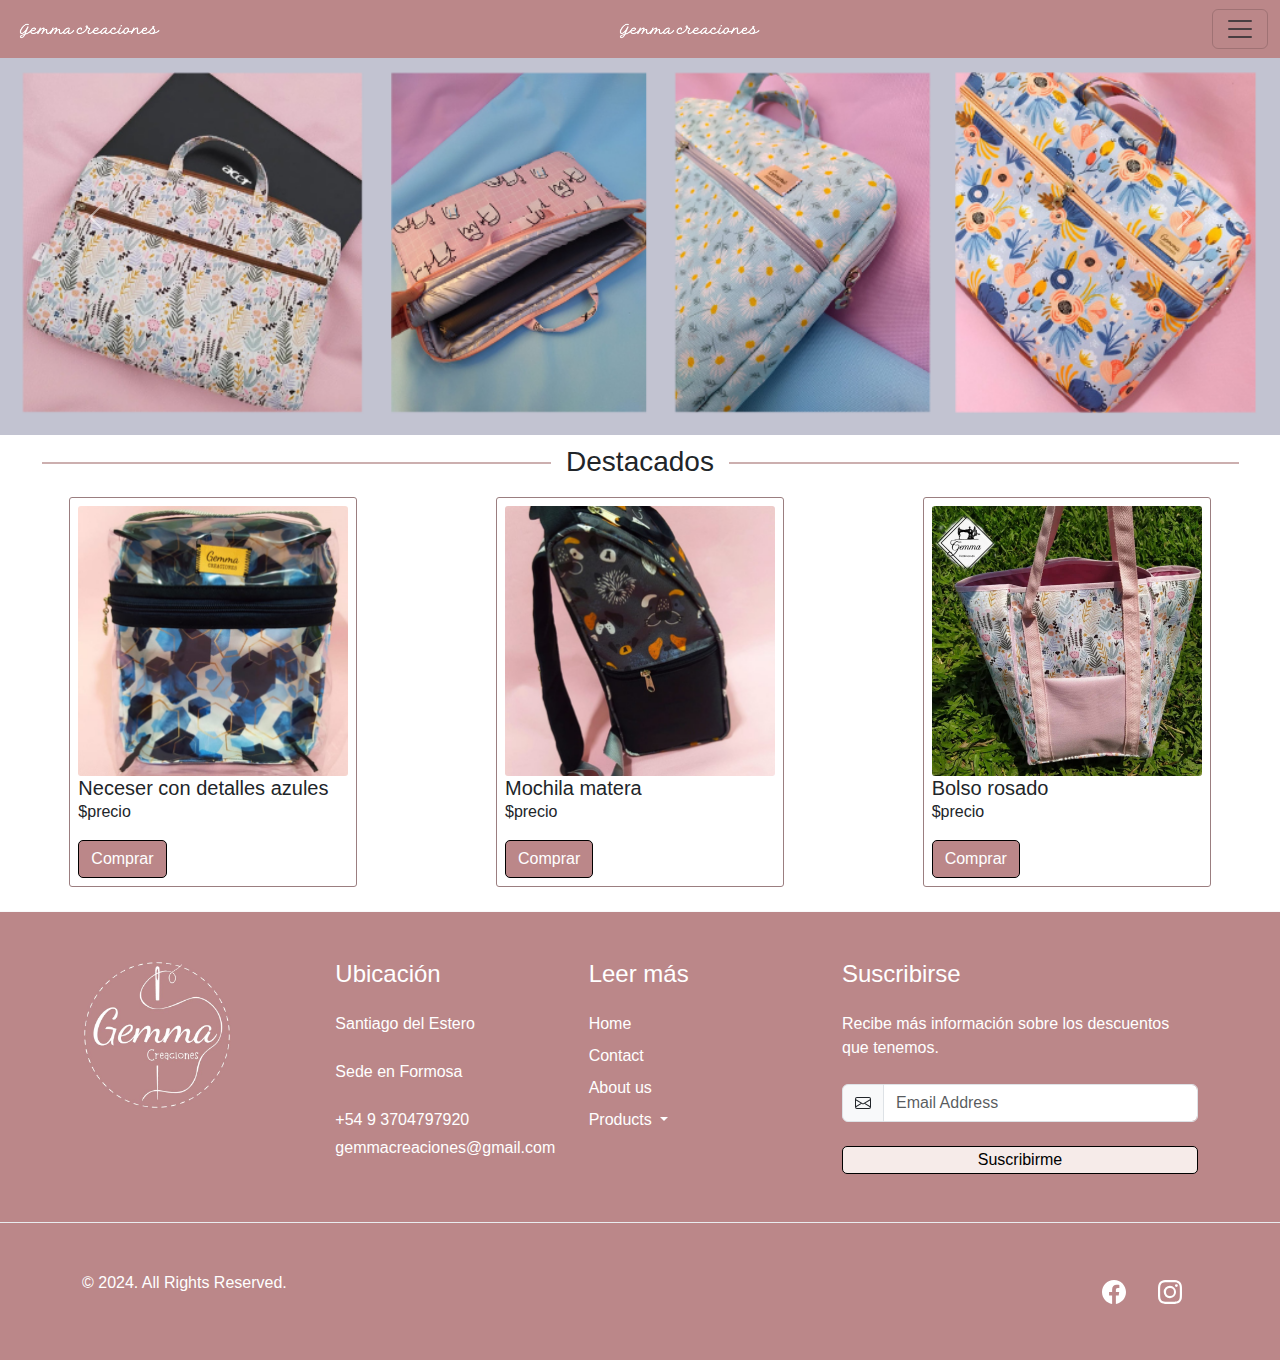
==== commit c8097aa4: "Merge branch 'main' of https://github.com/Ailin-Organization/gemma-creaciones into dev-medinatatiana" ====
--- a/index.html
+++ b/index.html
@@ -12,6 +12,7 @@
       <nav class="navbar fixed-top">
         <div class="container-fluid">
           <a class="navbar-brand text-white" href="index.html"><img src="assets/img/imglogoletras.png" alt="" height="30px" width="150px"></a>
+          <a class="navbar-brand text-white" href="index.html"><img src="assets/img/imglogoletras.png" alt="" height="30px" width="150px"></a>
           <button class="navbar-toggler" type="button" data-bs-toggle="offcanvas" data-bs-target="#offcanvasDarkNavbar" aria-controls="offcanvasDarkNavbar" aria-label="Toggle navigation">
             <span class="navbar-toggler-icon"></span>
           </button>
@@ -24,6 +25,7 @@
               <ul class="navbar-nav justify-content-end flex-grow-1 pe-3">
                 <li class="nav-item">
                   <a class="nav-link active text-white" aria-current="page" href="index.html">Home</a>
+                  <a class="nav-link active text-white" aria-current="page" href="index.html">Home</a>
                 </li>
                 <li class="nav-item">
                   <a class="nav-link text-white" href="about.html">About us</a>
@@ -41,6 +43,7 @@
             </ul>
               <form class="d-flex mt-3" role="search">
                 <input class="form-control me-2" type="search" placeholder="Buscar" aria-label="Search">
+                <button class="navbar-button" type="submit" placeholder="Buscar">Buscar</button>
                 <button class="navbar-button" type="submit" placeholder="Buscar">Buscar</button>
               </form>
             </div>
@@ -106,7 +109,7 @@
           <div class="col-12 col-md-4 col-lg-3 col-xl-2">
             <div class="widget">
               <a href="#!">
-                <img class="footer-logo" src="assets/img/logo.jpeg" alt="BootstrapBrain Logo" width="175" height="57">
+                <img class="footer-logo" src="assets/img/logo.jpeg" width="175" height="57">
               </a>
             </div>
           </div>
@@ -119,7 +122,7 @@
                 <a class="link-secondary text-decoration-none text-white" href="tel:+15057922430">+54 9 3704797920</a>
               </p>
               <p class="mb-0">
-                <a class="link-secondary text-decoration-none text-white" href="mailto:demo@yourdomain.com">gemmacreaciones@gmail.com</a>
+                <a class="link-secondary text-decoration-none text-white">gemmacreaciones@gmail.com</a>
               </p>
             </div>
           </div>
@@ -194,7 +197,7 @@
                   <svg xmlns="http://www.w3.org/2000/svg" width="24" height="24" fill="white" class="bi bi-facebook" viewBox="0 0 16 16">
                     <path d="M16 8.049c0-4.446-3.582-8.05-8-8.05C3.58 0-.002 3.603-.002 8.05c0 4.017 2.926 7.347 6.75 7.951v-5.625h-2.03V8.05H6.75V6.275c0-2.017 1.195-3.131 3.022-3.131.876 0 1.791.157 1.791.157v1.98h-1.009c-.993 0-1.303.621-1.303 1.258v1.51h2.218l-.354 2.326H9.25V16c3.824-.604 6.75-3.934 6.75-7.951z" />
                   </svg>
-                </a>
+                </a>                
               </li>
               <li class="nav-item">
                 <a class="nav-link link-dark" href="https://www.instagram.com/gemma.creaciones/">
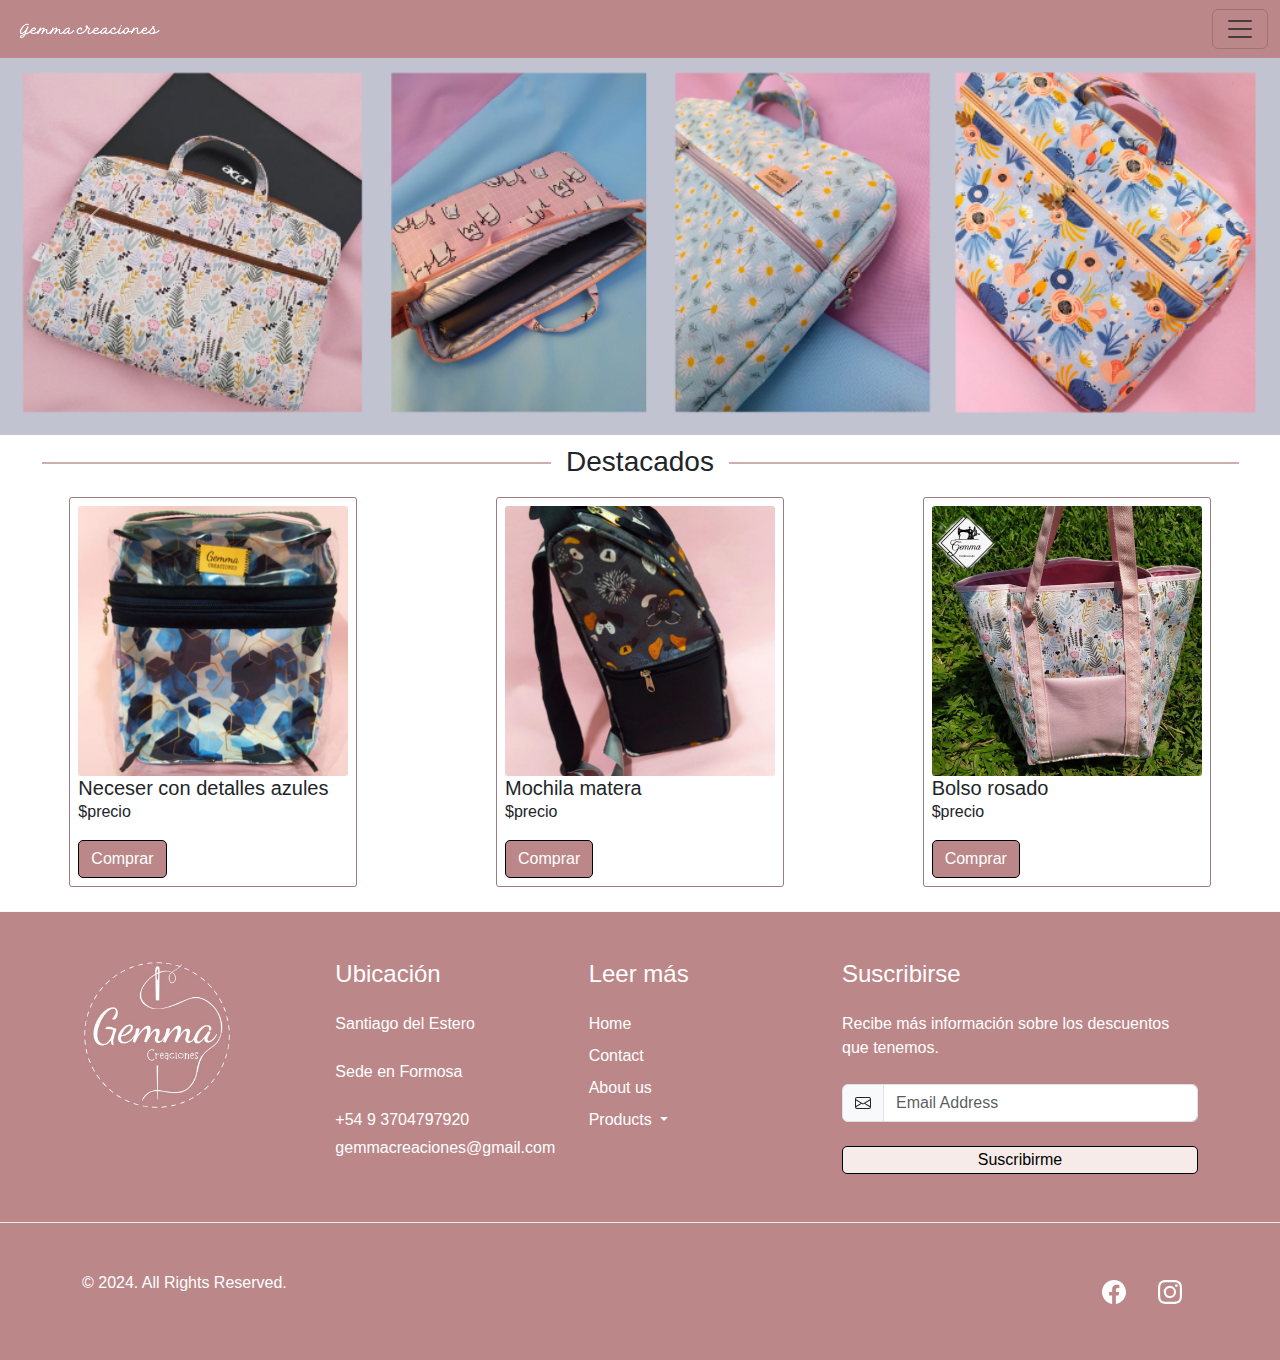
==== commit 771e3c52: "Se agregaron los links de los otros archivos" ====
--- a/index.html
+++ b/index.html
@@ -12,7 +12,6 @@
       <nav class="navbar fixed-top">
         <div class="container-fluid">
           <a class="navbar-brand text-white" href="index.html"><img src="assets/img/imglogoletras.png" alt="" height="30px" width="150px"></a>
-          <a class="navbar-brand text-white" href="index.html"><img src="assets/img/imglogoletras.png" alt="" height="30px" width="150px"></a>
           <button class="navbar-toggler" type="button" data-bs-toggle="offcanvas" data-bs-target="#offcanvasDarkNavbar" aria-controls="offcanvasDarkNavbar" aria-label="Toggle navigation">
             <span class="navbar-toggler-icon"></span>
           </button>
@@ -25,7 +24,6 @@
               <ul class="navbar-nav justify-content-end flex-grow-1 pe-3">
                 <li class="nav-item">
                   <a class="nav-link active text-white" aria-current="page" href="index.html">Home</a>
-                  <a class="nav-link active text-white" aria-current="page" href="index.html">Home</a>
                 </li>
                 <li class="nav-item">
                   <a class="nav-link text-white" href="about.html">About us</a>
@@ -36,9 +34,10 @@
                 <li class="nav-item dropdown">
                   <a class="nav-link dropdown-toggle text-white" href="products.html" role="button" data-bs-toggle="dropdown" aria-expanded="false">Products</a>
                   <ul class="dropdown-menu">
-                  <li><a class="dropdown-item" href="#">Cartucheras</a></li>
-                  <li><a class="dropdown-item" href="#">Neceser</a></li>
-                  <li><a class="dropdown-item" href="#">Porta Notebooks</a></li>
+                  <li><a class="dropdown-item" href="cartucheras.html">Cartucheras</a></li>
+                  <li><a class="dropdown-item" href="neceser.html">Neceser</a></li>
+                  <li><a class="dropdown-item" href="portanotebook.html">Porta Notebooks</a></li>
+                  <li><a class="dropdown-item" href="products.html">Todos</a></li>
                 </li>
             </ul>
               <form class="d-flex mt-3" role="search">
@@ -144,9 +143,9 @@
                     Products
                     </a>
                     <ul class="product-section dropdown-menu">
-                    <li><a class="product-item dropdown-item" href="#">Cartucheras</a></li>
-                    <li><a class="product-item dropdown-item" href="#">Neceser</a></li>
-                    <li><a class="product-item dropdown-item" href="#">Porta Notebooks</a></li>
+                    <li><a class="product-item dropdown-item" href="cartucheras.html">Cartucheras</a></li>
+                    <li><a class="product-item dropdown-item" href="neceser.html">Neceser</a></li>
+                    <li><a class="product-item dropdown-item" href="portanotebook.html">Porta Notebooks</a></li>
                     <li><a class="product-item dropdown-item" href="products.html">Todos</a></li>
                 </li>
               </ul>
